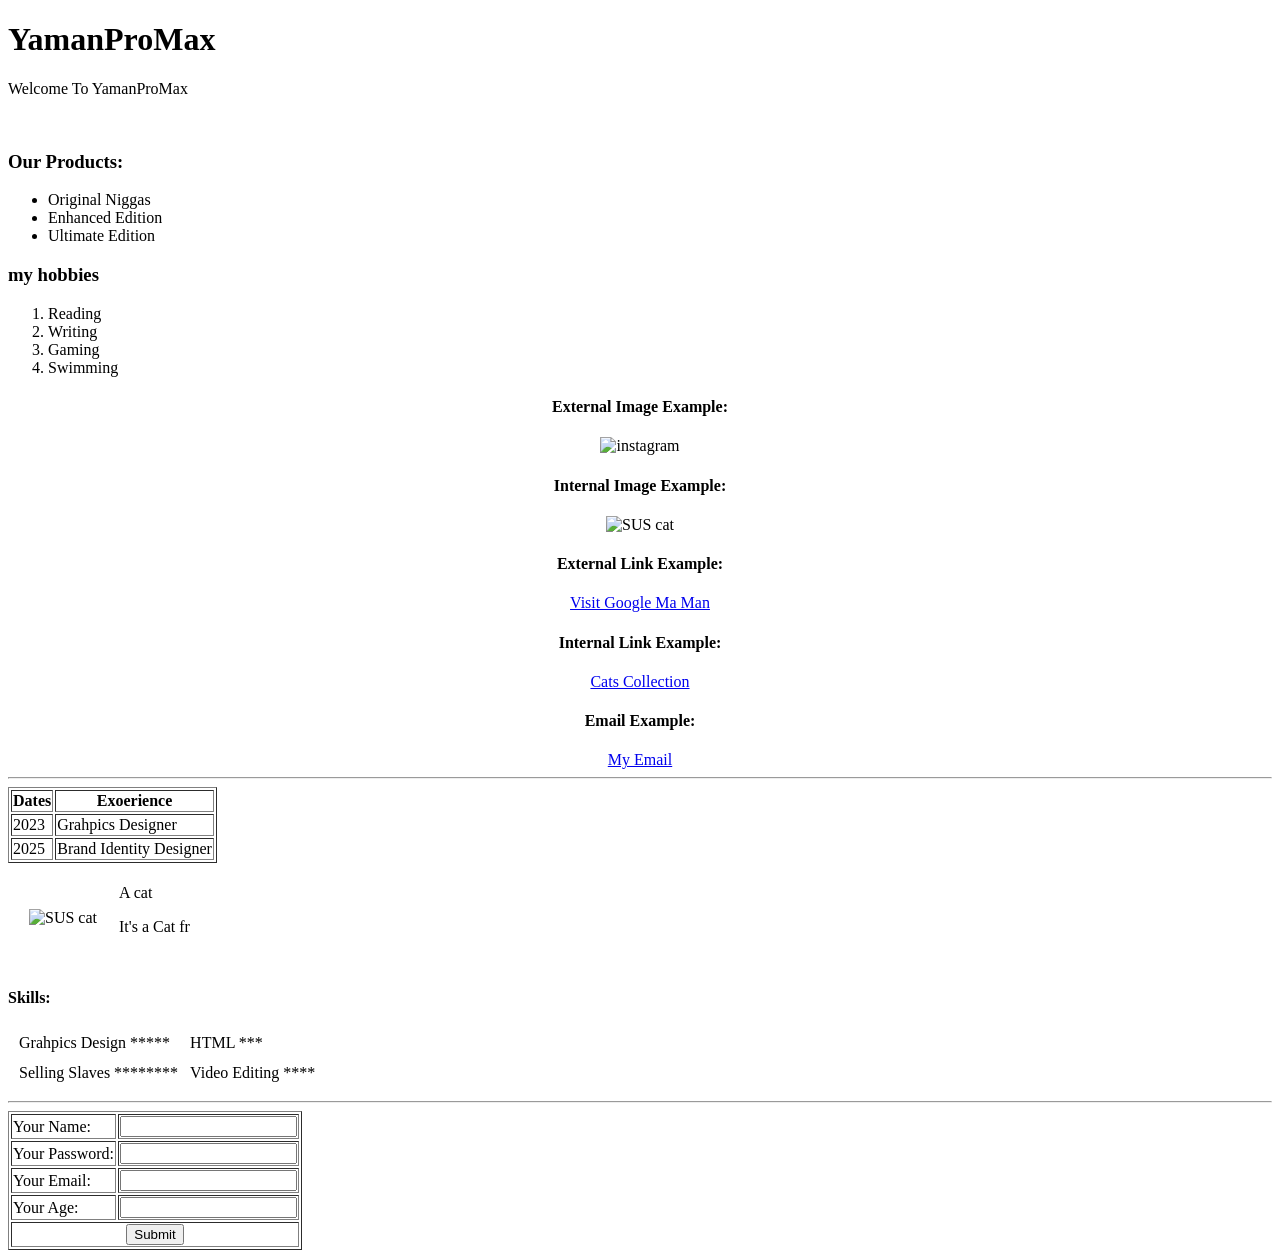
==== index.html @ a0be8bf1 "Rename HTML.html to index.html" ====
<!DOCTYPE html>
<head>
    <meta charset="utf-8">
    <title>YamanProMax</title>
</head>

<body>
        <h1>YamanProMax</h1>
        <p>Welcome To YamanProMax</p>
    <br>
        <h3><strong>Our Products:</strong></h3>
    <ul>
        <li>Original Niggas</li>
        <li>Enhanced Edition</li>
        <li>Ultimate Edition</li>
    </ul>
    <h3>my hobbies</h3>
    <ol>
        <li>Reading</li>
        <li>Writing</li>
        <li>Gaming</li>
        <li>Swimming</li> 
    </ol>

    <!-- Images -->
    <p><h4><center>External Image Example:</center></h4></p>
    <center><img src="https://i.pinimg.com/236x/38/44/f7/3844f7bed50657888f2350f4197ce247.jpg" alt="instagram"></center>
    <p><h4><center>Internal Image Example:</center></h4></p>
    <center><img src="PROJECT'S IMAGES/cat.png" alt="SUS cat"></center>

    <!-- Links -->
    <p><h4><center>External Link Example:</center></h4></p>
    <center><a href="https://www.google.com" target="_blank">Visit Google Ma Man</a></center>
    <p><h4><center>Internal Link Example:</center></h4></p>
    <center><a href="Cats.html" target="_blank">Cats Collection</a></center>
    <p><h4><center>Email Example:</center></h4></p>
    <center><a href="mailto:mr.gamer36547@gmail.com" target="_blank">My Email</a></center>
    <hr>
    
    <table border="1px">
    <thead>
        <tr>
            <th>Dates</th>
            <th>Exoerience</th>
        </tr>
    </thead>
    <tbody>
        <tr>
            <td>2023</td>
            <td>Grahpics Designer</td>
        </tr>
        <tr>
            <td>2025</td>
            <td>Brand Identity Designer</td>
        </tr> 
    </tbody>
    <tfoot>

    </tfoot> 

    </table>

    <table cellspacing ="20">
        <tr>
            <td><img src="PROJECT'S IMAGES/cat.png" alt="SUS cat"></td>
            <td>A cat
            <p>It's a Cat fr</p></td>
        </tr>
    </table>

    <P><strong>Skills:</strong></P>
    <table cellspacing="10"> 
    <tbody>
        <tr>
            <td>Grahpics Design  *****</td>
            <td>HTML  ***</td>
        </tr>
        <tr>
            <td>Selling Slaves  ********</td>
            <td>Video Editing  ****</td>
        </tr>
    </tbody>
</table>

    <hr>
    <form action="mailto:mr.gamer36547@gmail.com" method="post" enctype="text/plain">
    <table border="1px">
    <tbody>
        <tr>
            <td><label>Your Name:</label></td>
            <td><input type="text" name="Your Name" value=""><br></td>
        </tr>
        <tr>
            <td><label>Your Password:</label></td>
            <td><input type="password" name="Your Password" value=""><br></td>
        </tr>
        <tr>
            <td><label>Your Email:</label></td>
            <td><input type="email" name="Your Email" value=""><br></td>
        </tr> 
        <tr>
            <td><label>Your Age:</label></td>
            <td><input type="number" name="Your Age" value=""><br></td>
        </tr>
        <tr>
            <td colspan="2" style="text-align: center;"><input type="submit" value="Submit"></td>
        </tr>
    </tbody>
    </table>
    </form>
    <!-- the "<td colspan="2">"-->
    <!-- This allows the submit button to span across two columns in the table, centering it -->

</body>
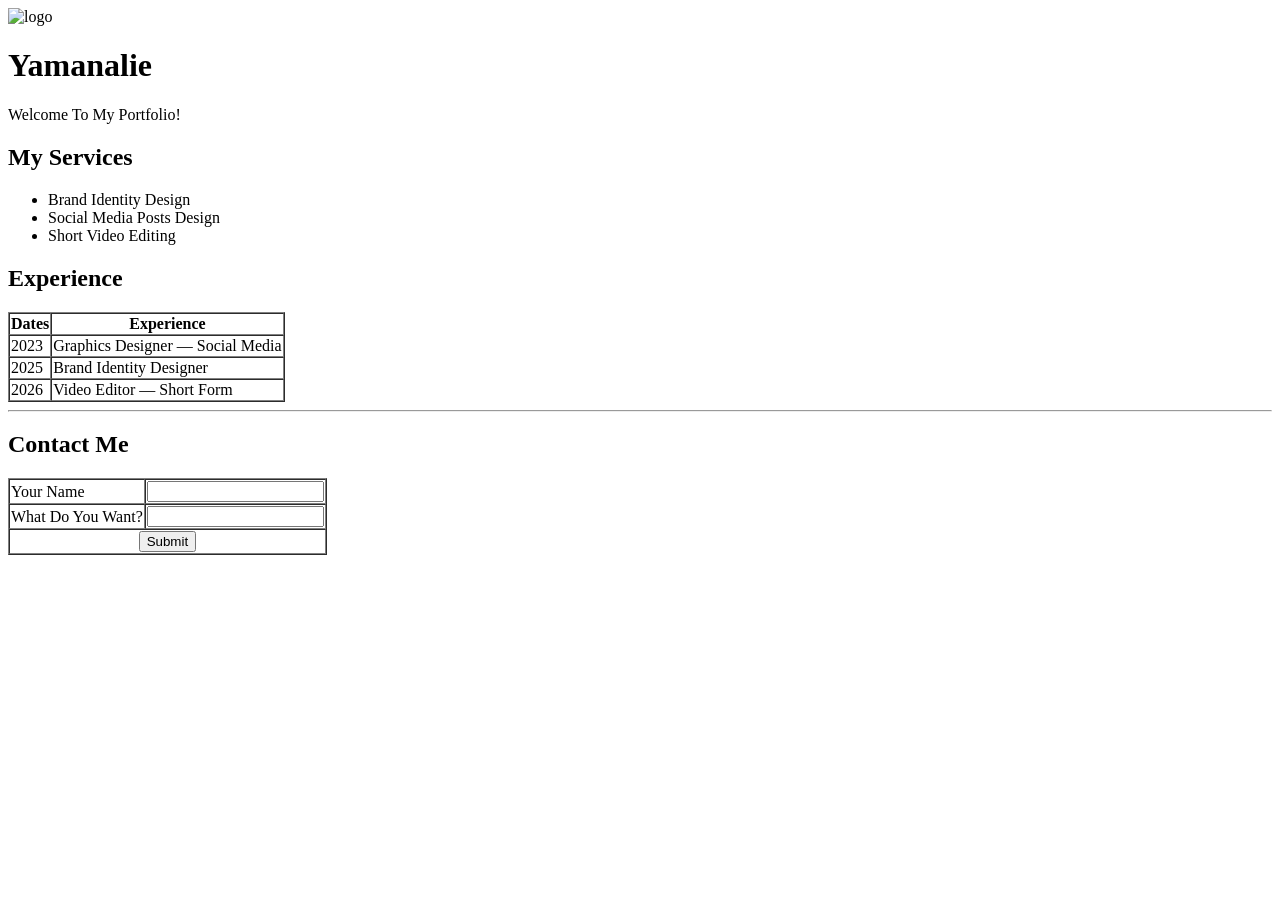
==== commit 3ec54be9: "Updated HTML deleted unnecessary content" ====
--- a/index.html
+++ b/index.html
@@ -1,114 +1,90 @@
 <!DOCTYPE html>
+<html lang="en">
 <head>
-    <meta charset="utf-8">
-    <title>YamanProMax</title>
+  <meta charset="UTF-8" />
+  <meta name="viewport" content="width=device-width, initial-scale=1" />
+  <title>Yamanalie</title>
 </head>
 
 <body>
-        <h1>YamanProMax</h1>
-        <p>Welcome To YamanProMax</p>
-    <br>
-        <h3><strong>Our Products:</strong></h3>
-    <ul>
-        <li>Original Niggas</li>
-        <li>Enhanced Edition</li>
-        <li>Ultimate Edition</li>
-    </ul>
-    <h3>my hobbies</h3>
-    <ol>
-        <li>Reading</li>
-        <li>Writing</li>
-        <li>Gaming</li>
-        <li>Swimming</li> 
-    </ol>
+  <header class="page-header">
+    <img src="PROJECT'S IMAGES/Logo.png" alt="logo" width="210" height="200" />
+    <h1 class="site-title">Yamanalie</h1>
+    <p class="subtitle">Welcome To My Portfolio!</p>
+  </header>
 
-    <!-- Images -->
-    <p><h4><center>External Image Example:</center></h4></p>
-    <center><img src="https://i.pinimg.com/236x/38/44/f7/3844f7bed50657888f2350f4197ce247.jpg" alt="instagram"></center>
-    <p><h4><center>Internal Image Example:</center></h4></p>
-    <center><img src="PROJECT'S IMAGES/cat.png" alt="SUS cat"></center>
+  <main class="page-content">
+    <section class="services">
+      <h2>My Services</h2>
+      <ul>
+        <li>Brand Identity Design</li>
+        <li>Social Media Posts Design</li>
+        <li>Short Video Editing</li>
+      </ul>
+    </section>
 
-    <!-- Links -->
-    <p><h4><center>External Link Example:</center></h4></p>
-    <center><a href="https://www.google.com" target="_blank">Visit Google Ma Man</a></center>
-    <p><h4><center>Internal Link Example:</center></h4></p>
-    <center><a href="Cats.html" target="_blank">Cats Collection</a></center>
-    <p><h4><center>Email Example:</center></h4></p>
-    <center><a href="mailto:mr.gamer36547@gmail.com" target="_blank">My Email</a></center>
-    <hr>
-    
-    <table border="1px">
-    <thead>
-        <tr>
-            <th>Dates</th>
-            <th>Exoerience</th>
-        </tr>
-    </thead>
-    <tbody>
-        <tr>
+    <section class="experience">
+      <h2>Experience</h2>
+
+      <table border="1" cellspacing="0">
+        <thead>
+          <tr>
+            <th scope="col">Dates</th>
+            <th scope="col">Experience</th>
+          </tr>
+        </thead>
+        <tbody>
+          <tr>
             <td>2023</td>
-            <td>Grahpics Designer</td>
-        </tr>
-        <tr>
+            <td>Graphics Designer — Social Media</td>
+          </tr>
+          <tr>
             <td>2025</td>
             <td>Brand Identity Designer</td>
-        </tr> 
-    </tbody>
-    <tfoot>
+          </tr>
+          <tr>
+            <td>2026</td>
+            <td>Video Editor — Short Form</td>
+          </tr>
+        </tbody>
+      </table>
 
-    </tfoot> 
+      <hr />
+    </section>
 
-    </table>
+    <section class="contact">
+      <h2>Contact Me</h2>
 
-    <table cellspacing ="20">
-        <tr>
-            <td><img src="PROJECT'S IMAGES/cat.png" alt="SUS cat"></td>
-            <td>A cat
-            <p>It's a Cat fr</p></td>
-        </tr>
-    </table>
+      <form
+        action="mailto:mr.gamer36547@gmail.com"
+        method="post"
+        enctype="text/plain"
+      >
+        <table border="1" cellspacing="0" class="contact-table">
+          <tbody>
+            <tr>
+              <td><label for="name">Your Name</label></td>
+              <td>
+                <input id="name" type="text" name="Your Name" autocomplete="name" />
+              </td>
+            </tr>
 
-    <P><strong>Skills:</strong></P>
-    <table cellspacing="10"> 
-    <tbody>
-        <tr>
-            <td>Grahpics Design  *****</td>
-            <td>HTML  ***</td>
-        </tr>
-        <tr>
-            <td>Selling Slaves  ********</td>
-            <td>Video Editing  ****</td>
-        </tr>
-    </tbody>
-</table>
+            <tr>
+              <td><label for="details">What Do You Want?</label></td>
+              <td>
+                <input id="details" type="text" name="More Details" />
+              </td>
+            </tr>
 
-    <hr>
-    <form action="mailto:mr.gamer36547@gmail.com" method="post" enctype="text/plain">
-    <table border="1px">
-    <tbody>
-        <tr>
-            <td><label>Your Name:</label></td>
-            <td><input type="text" name="Your Name" value=""><br></td>
-        </tr>
-        <tr>
-            <td><label>Your Password:</label></td>
-            <td><input type="password" name="Your Password" value=""><br></td>
-        </tr>
-        <tr>
-            <td><label>Your Email:</label></td>
-            <td><input type="email" name="Your Email" value=""><br></td>
-        </tr> 
-        <tr>
-            <td><label>Your Age:</label></td>
-            <td><input type="number" name="Your Age" value=""><br></td>
-        </tr>
-        <tr>
-            <td colspan="2" style="text-align: center;"><input type="submit" value="Submit"></td>
-        </tr>
-    </tbody>
-    </table>
-    </form>
-    <!-- the "<td colspan="2">"-->
-    <!-- This allows the submit button to span across two columns in the table, centering it -->
-
+            <tr>
+              <td colspan="2" style="text-align: center;">
+                <button type="submit">Submit</button>
+              </td>
+            </tr>
+          </tbody>
+        </table>
+      </form>
+    </section>
+  </main>
 </body>
+</html>
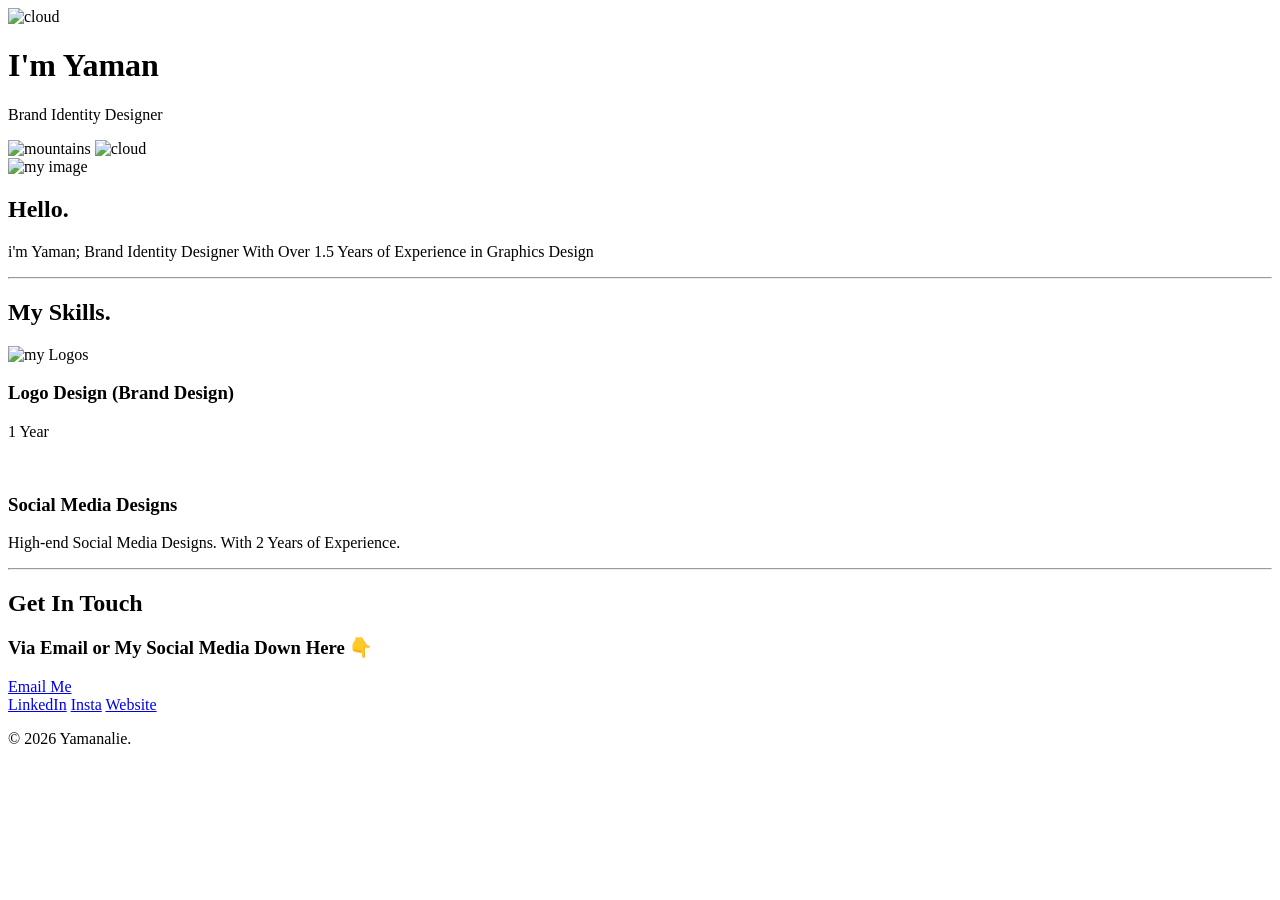
==== commit a3216291: "Updated Full Website New HTML New CSS" ====
--- a/index.html
+++ b/index.html
@@ -1,90 +1,66 @@
 <!DOCTYPE html>
 <html lang="en">
 <head>
-  <meta charset="UTF-8" />
-  <meta name="viewport" content="width=device-width, initial-scale=1" />
-  <title>Yamanalie</title>
+    <meta charset="UTF-8">
+    <meta name="viewport" content="width=device-width, initial-scale=1.0">
+    <title>yamanalie</title>
+    <link rel="stylesheet" href="css/styles.css">
+    <link rel="shortcut icon" href="WebIcon.ico" type="image/WebIcon">
+    <link rel="preconnect" href="https://fonts.googleapis.com">
 </head>
+<body>
+<div class="top-cont">
+    <img src="images/cloud.png" class="top-cloud" alt="cloud">
+  
+     <div class="im-yaman-text">
+    <h1>I'm Yaman</h1>
+     </div>
 
-<body>
-  <header class="page-header">
-    <img src="PROJECT'S IMAGES/Logo.png" alt="logo" width="210" height="200" />
-    <h1 class="site-title">Yamanalie</h1>
-    <p class="subtitle">Welcome To My Portfolio!</p>
-  </header>
+    <div class="bid-text">
+    <p>Brand Identity Designer</p>
+     </div>
 
-  <main class="page-content">
-    <section class="services">
-      <h2>My Services</h2>
-      <ul>
-        <li>Brand Identity Design</li>
-        <li>Social Media Posts Design</li>
-        <li>Short Video Editing</li>
-      </ul>
-    </section>
+    <img src="images/moun.png" class="moun" alt="mountains">
+    <img src="images/cloud.png" class="bot-cloud" alt="cloud">
+    </div>
 
-    <section class="experience">
-      <h2>Experience</h2>
 
-      <table border="1" cellspacing="0">
-        <thead>
-          <tr>
-            <th scope="col">Dates</th>
-            <th scope="col">Experience</th>
-          </tr>
-        </thead>
-        <tbody>
-          <tr>
-            <td>2023</td>
-            <td>Graphics Designer — Social Media</td>
-          </tr>
-          <tr>
-            <td>2025</td>
-            <td>Brand Identity Designer</td>
-          </tr>
-          <tr>
-            <td>2026</td>
-            <td>Video Editor — Short Form</td>
-          </tr>
-        </tbody>
-      </table>
+    <div class="middle-container">
+  <div class="profile">
+    <img class="me"src="images/me.png" alt="my image">
+    <h2>Hello.</h2>
+    <p>i'm Yaman; Brand Identity Designer With Over 1.5 Years of Experience in Graphics Design</p>
+  </div>
+  <hr>
+  <div class="skills">
+    <h2>My Skills.</h2>
+    <div class="skill-row">
+      <img class="logo-image" src="images/Logos.png" alt="my Logos">
+      <h3>Logo Design (Brand Design)</h3>
+      <p>1 Year</p>
+    </div>
+    <div class="skill-row">
+      <img class="post1" src="images/post1.png" alt="">
+      <h3>Social Media Designs</h3>
+      <p>High-end Social Media Designs. With 2 Years of Experience.</p>
+    </div>
+  </div>
+  <hr>
+  <div class="contact-me">
+    <h2>Get In Touch</h2>
+    <h3>Via Email or My Social Media Down Here 👇</h3>
+    <a class="btn" href="mailto:da3bezz@gmail.com">Email Me</a>
+  </div>
+</div>
 
-      <hr />
-    </section>
 
-    <section class="contact">
-      <h2>Contact Me</h2>
+<div class="bottom-container">
+  <a class="footer-link" href="https://www.linkedin.com/in/yamanalie">LinkedIn</a>
+  <a class="footer-link" href="https://instagram.com/yamanalie">Insta</a>
+  <a class="footer-link" href="https://yamanalie.github.io/Test-Website/">Website</a>
+  <p>© 2026 Yamanalie.</p>
+</div>
 
-      <form
-        action="mailto:mr.gamer36547@gmail.com"
-        method="post"
-        enctype="text/plain"
-      >
-        <table border="1" cellspacing="0" class="contact-table">
-          <tbody>
-            <tr>
-              <td><label for="name">Your Name</label></td>
-              <td>
-                <input id="name" type="text" name="Your Name" autocomplete="name" />
-              </td>
-            </tr>
 
-            <tr>
-              <td><label for="details">What Do You Want?</label></td>
-              <td>
-                <input id="details" type="text" name="More Details" />
-              </td>
-            </tr>
-
-            <tr>
-              <td colspan="2" style="text-align: center;">
-                <button type="submit">Submit</button>
-              </td>
-            </tr>
-          </tbody>
-        </table>
-      </form>
-    </section>
-  </main>
 </body>
 </html>
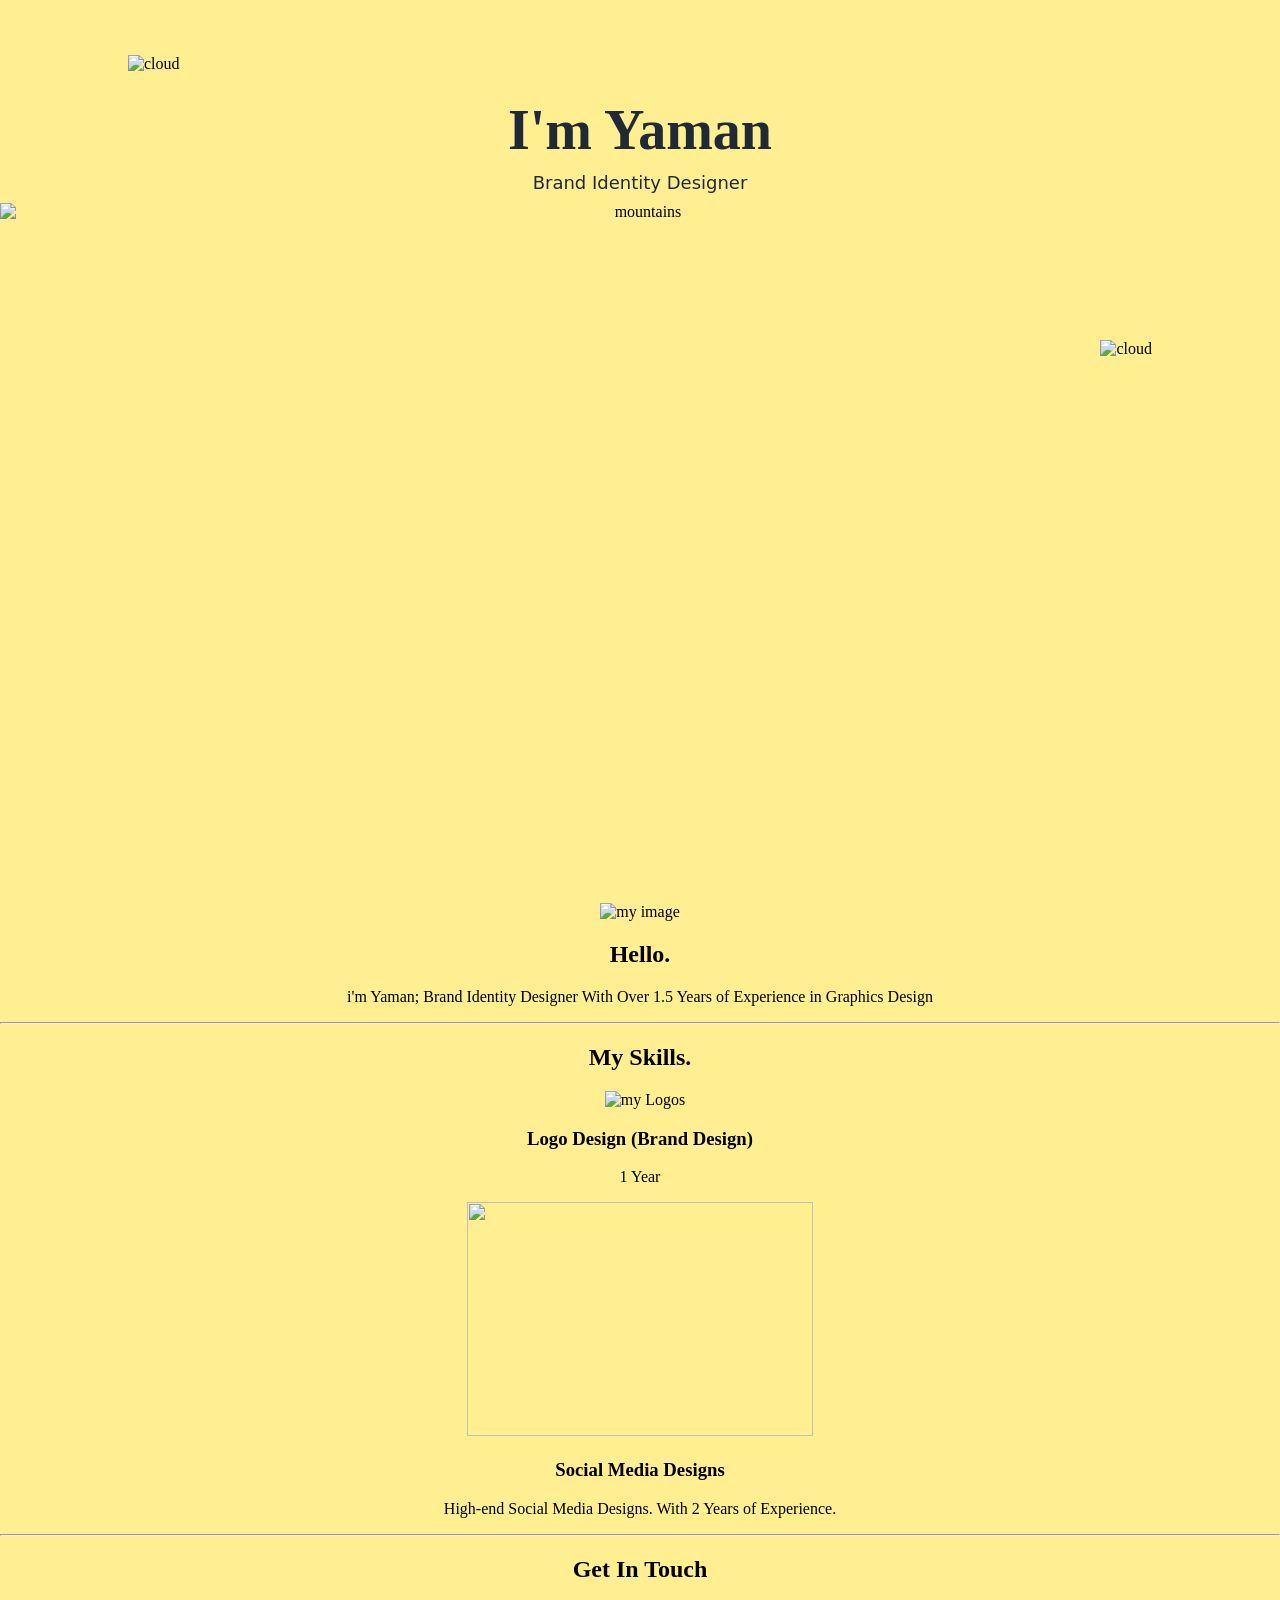
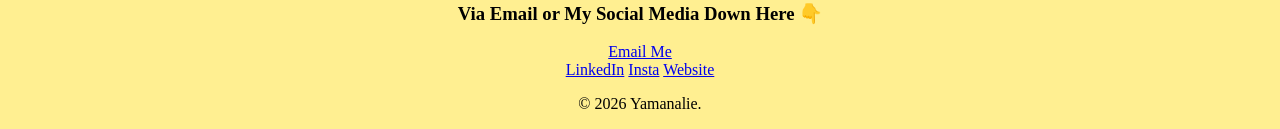
==== commit 06dc2e61: "Update index.html" ====
--- a/index.html
+++ b/index.html
@@ -4,7 +4,7 @@
     <meta charset="UTF-8">
     <meta name="viewport" content="width=device-width, initial-scale=1.0">
     <title>yamanalie</title>
-    <link rel="stylesheet" href="css/styles.css">
+    <link rel="stylesheet" href="styles.css">
     <link rel="shortcut icon" href="WebIcon.ico" type="image/WebIcon">
     <link rel="preconnect" href="https://fonts.googleapis.com">
 </head>
@@ -63,4 +63,4 @@
 
 
 </body>
-</html>+</html>
--- a/styles.css
+++ b/styles.css
@@ -0,0 +1,72 @@
+.top-cont {
+  position: relative;
+  background-color: #FFEF91;
+  padding: 100px 0 0;
+  text-align: center;
+  overflow: hidden;
+
+
+}
+
+body {
+  background-color: #FFEF91;
+  margin: 0;
+  text-align: center;
+}
+
+.im-yaman-text h1 {
+  margin: 0;
+  color: #1F2937;
+  font-family: "Dancing Script", cursive;
+  font-size: 56px;
+  font-weight: 600;
+  line-height: 1.1;
+}
+
+.bid-text p {
+  margin: 10px 0 0; 
+  color: #1F2937;
+  font-family: "Inter", system-ui, -apple-system, Segoe UI, Roboto, Arial, sans-serif;
+  font-weight: 500;
+  letter-spacing: 0;
+  line-height: 1.2;
+  font-size: 18px;
+}
+
+
+.moun {
+  height: 700px;
+  width: auto;
+  display: block;
+  margin: 10px auto 0;
+}
+
+
+.top-cloud {
+  height: 200px;
+  width: auto;
+  position: absolute;
+  left: 10%;
+  top: 55px; 
+}
+
+.bot-cloud {
+  height: 225px;
+  width: auto;
+  position: absolute;
+  right: 10%;
+  top: 340px; 
+}
+.me {
+  width: 235px;
+  height: 217px;
+}
+.logo-image {
+  height: 412px;
+  width: 397px;
+  padding-left: 10px;
+}
+.post1 {
+  height: 234px;
+  width: 346px; 
+}
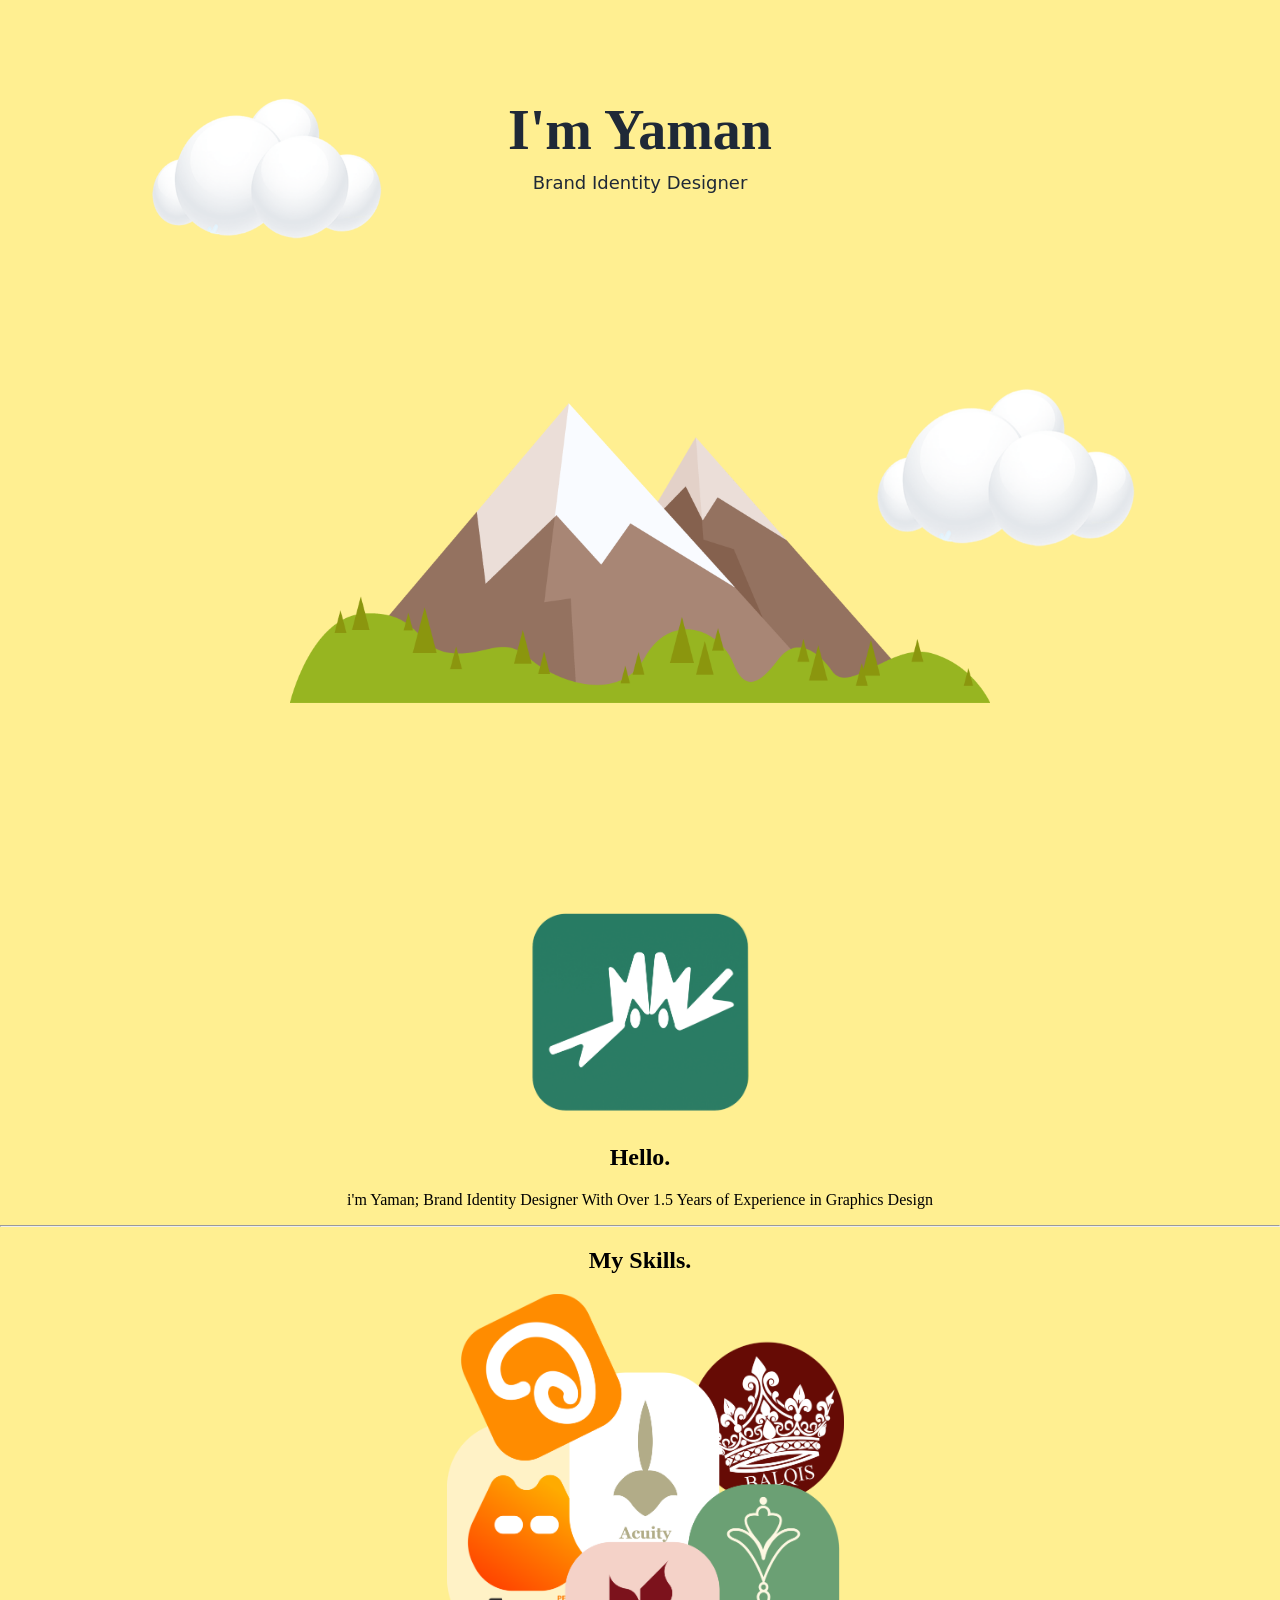
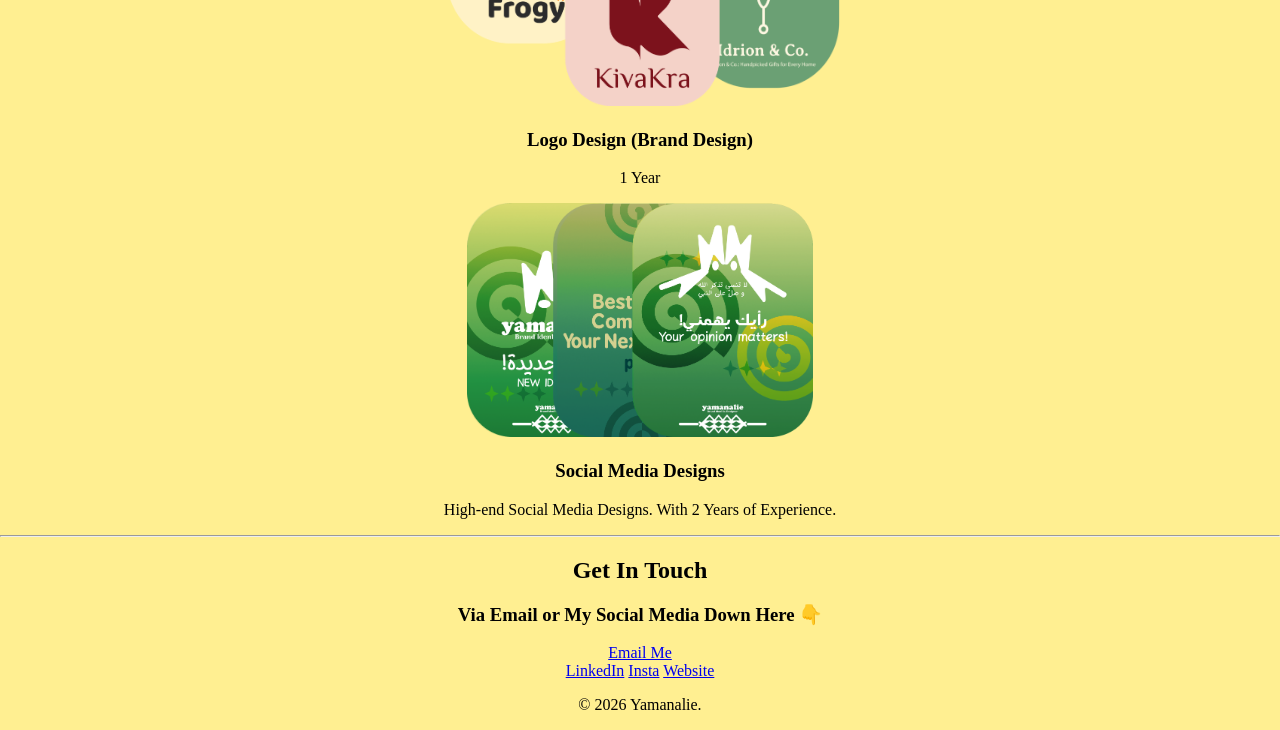
==== commit 953603b5: "Update index.html" ====
--- a/index.html
+++ b/index.html
@@ -4,7 +4,7 @@
     <meta charset="UTF-8">
     <meta name="viewport" content="width=device-width, initial-scale=1.0">
     <title>yamanalie</title>
-    <link rel="stylesheet" href="styles.css">
+    <link rel="stylesheet" href="css/styles.css">
     <link rel="shortcut icon" href="WebIcon.ico" type="image/WebIcon">
     <link rel="preconnect" href="https://fonts.googleapis.com">
 </head>
--- a/css/styles.css
+++ b/css/styles.css
@@ -0,0 +1,72 @@
+.top-cont {
+  position: relative;
+  background-color: #FFEF91;
+  padding: 100px 0 0;
+  text-align: center;
+  overflow: hidden;
+
+
+}
+
+body {
+  background-color: #FFEF91;
+  margin: 0;
+  text-align: center;
+}
+
+.im-yaman-text h1 {
+  margin: 0;
+  color: #1F2937;
+  font-family: "Dancing Script", cursive;
+  font-size: 56px;
+  font-weight: 600;
+  line-height: 1.1;
+}
+
+.bid-text p {
+  margin: 10px 0 0; 
+  color: #1F2937;
+  font-family: "Inter", system-ui, -apple-system, Segoe UI, Roboto, Arial, sans-serif;
+  font-weight: 500;
+  letter-spacing: 0;
+  line-height: 1.2;
+  font-size: 18px;
+}
+
+
+.moun {
+  height: 700px;
+  width: auto;
+  display: block;
+  margin: 10px auto 0;
+}
+
+
+.top-cloud {
+  height: 200px;
+  width: auto;
+  position: absolute;
+  left: 10%;
+  top: 55px; 
+}
+
+.bot-cloud {
+  height: 225px;
+  width: auto;
+  position: absolute;
+  right: 10%;
+  top: 340px; 
+}
+.me {
+  width: 235px;
+  height: 217px;
+}
+.logo-image {
+  height: 412px;
+  width: 397px;
+  padding-left: 10px;
+}
+.post1 {
+  height: 234px;
+  width: 346px; 
+}
